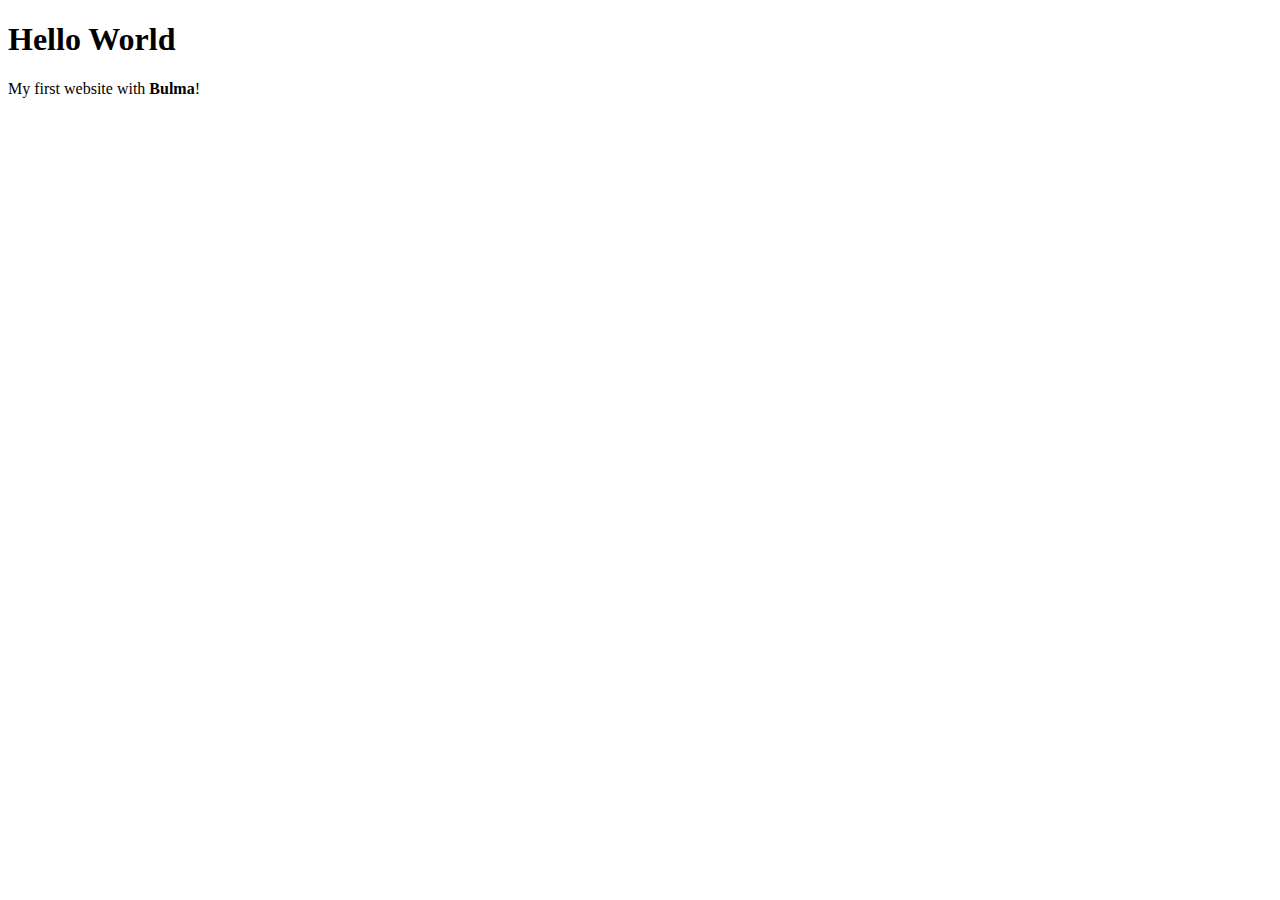
==== index.html @ 122e35c3 "index.html and style.css initiated" ====
<!DOCTYPE html>
<html>
  <head>
    <meta charset="utf-8">
    <meta name="viewport" content="width=device-width, initial-scale=1">
    <title>Hello Bulma!</title>
    <link rel="stylesheet" href="/Users/ondrovo/Documents/GitHub/the_odin_project/google-homepage/style.css">
  </head>
  <body>
  <section class="section">
    <div class="container">
      <h1 class="title">
        Hello World
      </h1>
      <p class="subtitle">
        My first website with <strong>Bulma</strong>!
      </p>
    </div>
  </section>
  </body>
</html>
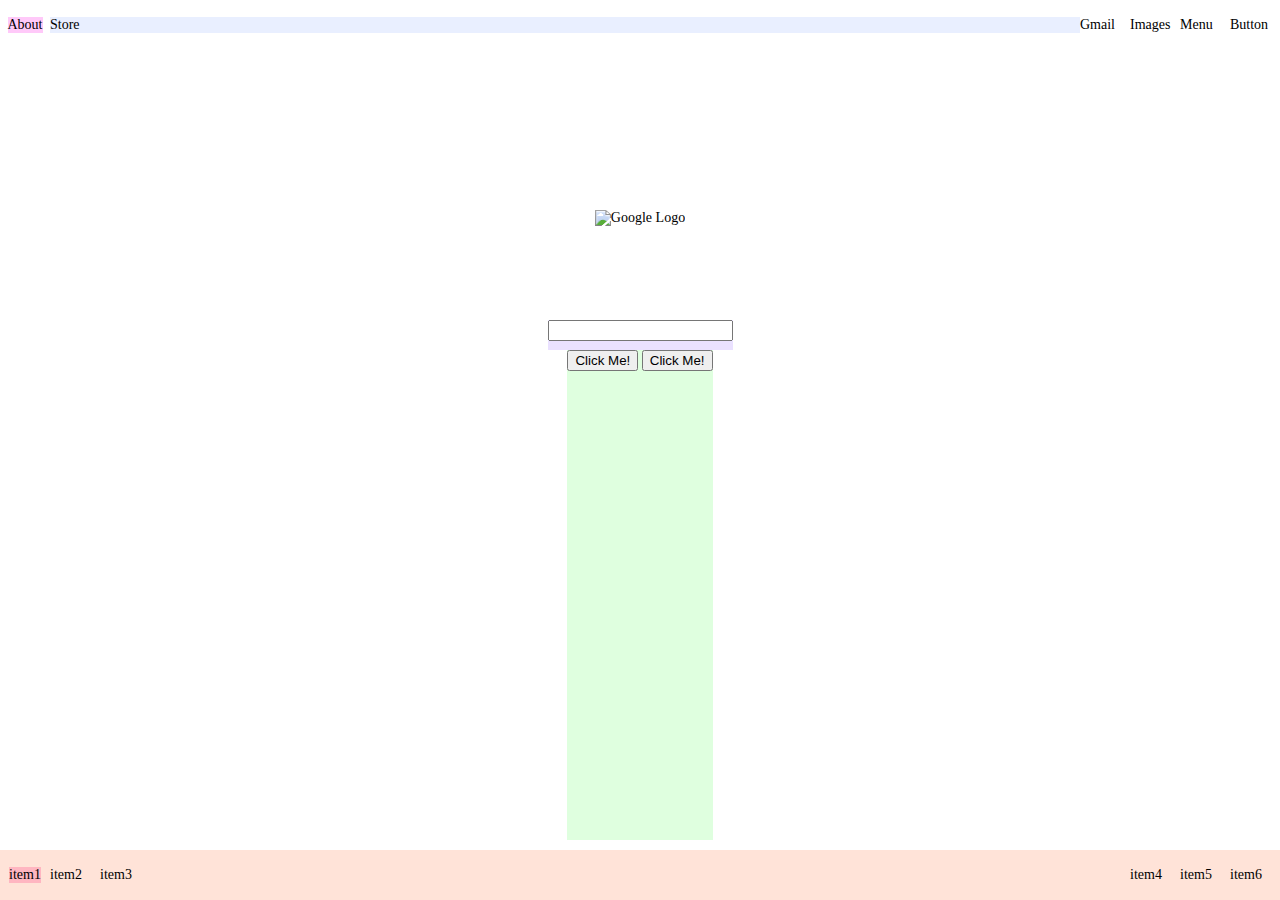
==== commit 00b016c8: "index.html dobra verze, css inside the html" ====
--- a/index.html
+++ b/index.html
@@ -1,21 +1,122 @@
 <!DOCTYPE html>
 <html>
-  <head>
+<head>
     <meta charset="utf-8">
     <meta name="viewport" content="width=device-width, initial-scale=1">
-    <title>Hello Bulma!</title>
-    <link rel="stylesheet" href="/Users/ondrovo/Documents/GitHub/the_odin_project/google-homepage/style.css">
-  </head>
+    <title>Google</title>
+    <!-- <link rel="stylesheet" type="text/css" href="style.css"> -->
+    <style>      
+        .navbar {
+            /* background:PaleTurquoise; */
+            grid-column: 1 / 4;
+            height: 50px;
+            display: grid;
+            grid-area: nav;
+            grid-template-columns: 50px 1fr 50px 50px 50px 50px;
+            align-items: center;
+        }
+
+            #jedna {
+                background:rgb(255, 201, 249);
+                justify-self: center;
+            }
+
+            #dva {
+                background:rgb(233, 239, 255);
+                
+            }
+
+        .logo {
+            background: rgb(255, 255, 255);
+            grid-area: logo;
+            min-height: 100px;
+            justify-self: center;
+        }
+      
+        .search {
+            background:rgb(234, 225, 255);
+            grid-area: search;
+            justify-self: center;
+            min-height: 30px;
+        } 
+
+        .button {
+            grid-area: button;
+            background: rgb(223, 255, 223);
+            justify-self: center;
+        }
+
+        .footer {
+            background:rgb(255, 227, 216);
+            display: grid;
+            grid-column: 4 / 4;
+            grid-area: footer;
+            height: 50px;
+            grid-template-columns: 50px 50px 1fr 50px 50px 50px ;
+            align-items: center;            
+        }
+
+            #fjedna {
+                background:LightPink;
+                justify-self: center;
+            }
+
+
+        .container {
+            position: fixed;
+            top: 0;
+            left: 0;
+            right: 0;
+            bottom: 0;
+            font-size: 14px;
+            min-height: 400px;
+            width: 100%;
+            /* height: 100vh;             */
+            background: rgb(255, 255, 255);
+            display: grid;
+            grid-template-columns: 1fr 1fr 1fr;
+            grid-template-rows: 200px auto 20px 1fr auto;
+            grid-gap: 10px;
+            grid-template-areas:
+                "nav nav nav"
+                "logo logo logo"
+                "search search search"
+                "button button button"
+                "footer footer footer";
+            }
+    
+      </style>
+</head>
   <body>
-  <section class="section">
-    <div class="container">
-      <h1 class="title">
-        Hello World
-      </h1>
-      <p class="subtitle">
-        My first website with <strong>Bulma</strong>!
-      </p>
+  <div class="container">
+    <div class="navbar">
+        <div id="jedna">About</div>
+        <div id="dva">Store</div>
+        <div>Gmail</div>
+        <div>Images</div>
+        <div>Menu</div>
+        <div>Button</div>
     </div>
-  </section>
+    <div class="logo">
+        <img class="logopic" id="logo" src="https://www.google.com/images/branding/googlelogo/1x/googlelogo_color_272x92dp.png" alt="Google Logo">
+    </div>
+    
+    <div class="search">
+        <input type="text" class="searchTerm">
+    </div>
+    <div class="button">
+        <button type="button">Click Me!</button>
+        <button type="button">Click Me!</button>
+    </div>
+    <div class="footer">
+        <div id="fjedna">item1</div>
+        <div>item2</div>
+        <div>item3</div>
+        <div>item4</div>
+        <div>item5</div>
+        <div>item6</div>
+    </div>
+    
+
   </body>
 </html>   --- a/style.css
+++ b/style.css
@@ -0,0 +1,34 @@
+/* 
+.search {
+    background: grey;
+    grid-area: search;    
+}
+
+.logoimage {
+    background: PaleGreen;
+    grid-area: logo;
+
+}
+
+.navbar {
+    background: PaleGreen;
+    grid-area: nav;
+}
+
+.container {
+    font-size: 40px;
+    min-height: 500px;
+    width: 100%;
+    height: 400px;
+    background: LightGray;
+    display: grid;
+    grid-template-columns: 1fr 1fr 1fr 1fr 1fr;
+    grid-template-rows: 1fr 1fr 1fr 1fr ;
+    grid-gap: 10px;
+    justify-items: center;
+    grid-template-areas:
+      "nav nav nav nav nav"
+      "logo lo"
+      "search"
+      "footer footer footer";
+  } */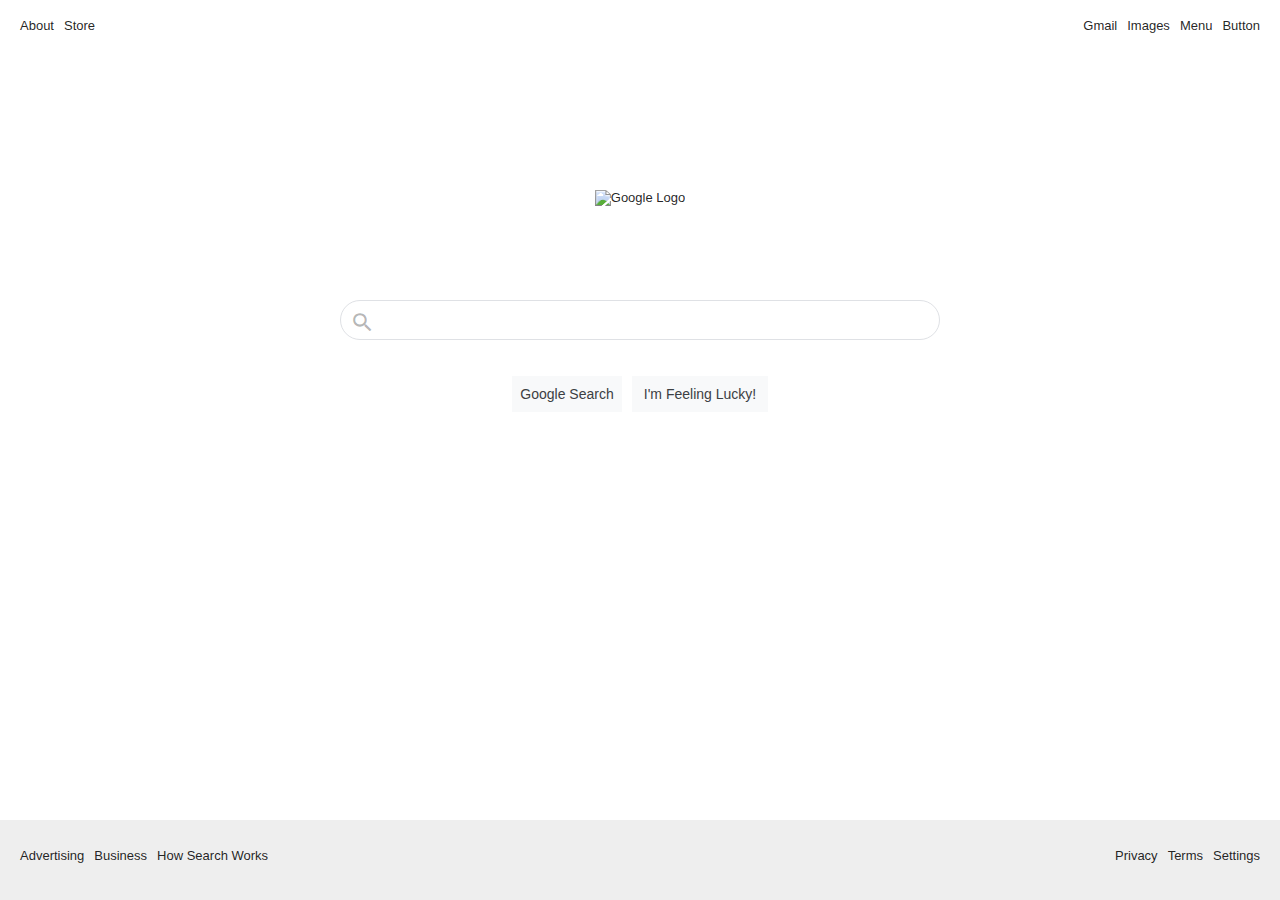
==== commit d76fe173: "final basic v1.0" ====
--- a/index.html
+++ b/index.html
@@ -5,17 +5,22 @@
     <meta name="viewport" content="width=device-width, initial-scale=1">
     <title>Google</title>
     <!-- <link rel="stylesheet" type="text/css" href="style.css"> -->
+    <link href="https://fonts.googleapis.com/icon?family=Material+Icons"
+      rel="stylesheet">
     <style>      
         .navbar {
-            /* background:PaleTurquoise; */
+            background:rgb(255, 255, 255);
             grid-column: 1 / 4;
             height: 50px;
             display: grid;
             grid-area: nav;
-            grid-template-columns: 50px 1fr 50px 50px 50px 50px;
+            grid-template-columns: auto 1fr auto auto auto auto;
+            grid-gap: 10px;
             align-items: center;
+            padding-left: 20px;
+            padding-right: 20px;  
         }
-
+/* 
             #jedna {
                 background:rgb(255, 201, 249);
                 justify-self: center;
@@ -24,7 +29,7 @@
             #dva {
                 background:rgb(233, 239, 255);
                 
-            }
+            } */
 
         .logo {
             background: rgb(255, 255, 255);
@@ -32,35 +37,99 @@
             min-height: 100px;
             justify-self: center;
         }
-      
+
         .search {
-            background:rgb(234, 225, 255);
+            background:rgb(255, 255, 255);
+            display: grid;
             grid-area: search;
+            position: relative;
             justify-self: center;
-            min-height: 30px;
-        } 
+            width: 50vw;
+            max-width: 600px;
+            min-width: 400px;
+          }
+
+            .searchTerm:hover {
+                box-shadow: 0 1px 6px rgb(32 33 36 / 28%);
+                border-color: rgba(223,225,229,0);
+            }
+            
+            .searchTerm {
+                border: 1px solid #dfe1e5;
+                border-radius: 25px;
+                padding: 5px 0px 5px 40px;
+                font-size: 16px;
+                min-height: auto;
+                outline:none;
+            }
+
+            #searchicon {
+                position: absolute;
+                bottom:20px; left:10px; width:10px; height:10px;
+                font-size: 25px
+            }
+
+            .md-inactive{
+                color: rgba(0,0,0,0.3);
+            }
 
         .button {
+            border-color: #c0c0c0;
+            cursor: pointer;
+            display: grid;
             grid-area: button;
-            background: rgb(223, 255, 223);
             justify-self: center;
-        }
+            grid-template-columns: 110px 136px;
+            min-width: 36px;
+            grid-template-rows: 36px;;
+            grid-gap: 10px;
+            padding: 2em 1em 1em 1em;
+            border-radius: 4px;
+            font-family: Arial, sans-serif;  
+            
+            }
+
+            .buttons:hover {
+                border-radius: 4px;
+                /* border-color: #eeeeee; */
+                box-shadow: 0 3px 5px rgb(0 0 0 / 10%);
+            }
+            
+            .buttons {
+                font-size: 14px;
+                color: #3c4043;
+                background-color: #f8f9fa;
+                border: 1px solid #f8f9fa;
+                outline:none;
+                
+            }
 
         .footer {
-            background:rgb(255, 227, 216);
+            background: #eee;
             display: grid;
             grid-column: 4 / 4;
             grid-area: footer;
             height: 50px;
-            grid-template-columns: 50px 50px 1fr 50px 50px 50px ;
-            align-items: center;            
+            grid-template-columns: auto auto 1fr auto auto auto;
+            grid-gap: 10px;
+            align-items: center;
+            padding: 10px 20px 20px 20px;    
         }
-
+/* 
             #fjedna {
                 background:LightPink;
-                justify-self: center;
+                justify-self: ;
             }
 
+            #fdva {
+                background:rgb(182, 112, 122);
+                justify-self: ;
+            }
+
+            #fctyri {
+                background:LightPink;
+                justify-self: ;
+            } */
 
         .container {
             position: fixed;
@@ -68,20 +137,23 @@
             left: 0;
             right: 0;
             bottom: 0;
-            font-size: 14px;
             min-height: 400px;
             width: 100%;
             /* height: 100vh;             */
-            background: rgb(255, 255, 255);
+            font-family: Arial, Helvetica, sans-serif;
+            font-size: small;
+            color: rgba(0,0,0,0.87);
+            /* font-size: 14px; */
+            background:#ffffff;
             display: grid;
             grid-template-columns: 1fr 1fr 1fr;
-            grid-template-rows: 200px auto 20px 1fr auto;
+            grid-template-rows: 20% auto 40px 1fr auto;
             grid-gap: 10px;
             grid-template-areas:
                 "nav nav nav"
                 "logo logo logo"
                 "search search search"
-                "button button button"
+                ". button ."
                 "footer footer footer";
             }
     
@@ -103,18 +175,19 @@
     
     <div class="search">
         <input type="text" class="searchTerm">
+            <i id="searchicon"" class="material-icons md-inactive">search</i>
     </div>
     <div class="button">
-        <button type="button">Click Me!</button>
-        <button type="button">Click Me!</button>
+        <button class="buttons" type="button">Google Search</button>
+        <button class="buttons" type="button">I'm Feeling Lucky!</button>
     </div>
     <div class="footer">
-        <div id="fjedna">item1</div>
-        <div>item2</div>
-        <div>item3</div>
-        <div>item4</div>
-        <div>item5</div>
-        <div>item6</div>
+        <div id="fjedna">Advertising</div>
+        <div id="fdva">Business</div>
+        <div>How Search Works</div>
+        <div id="fctyri">Privacy</div>
+        <div>Terms</div>
+        <div>Settings</div>
     </div>
     
 
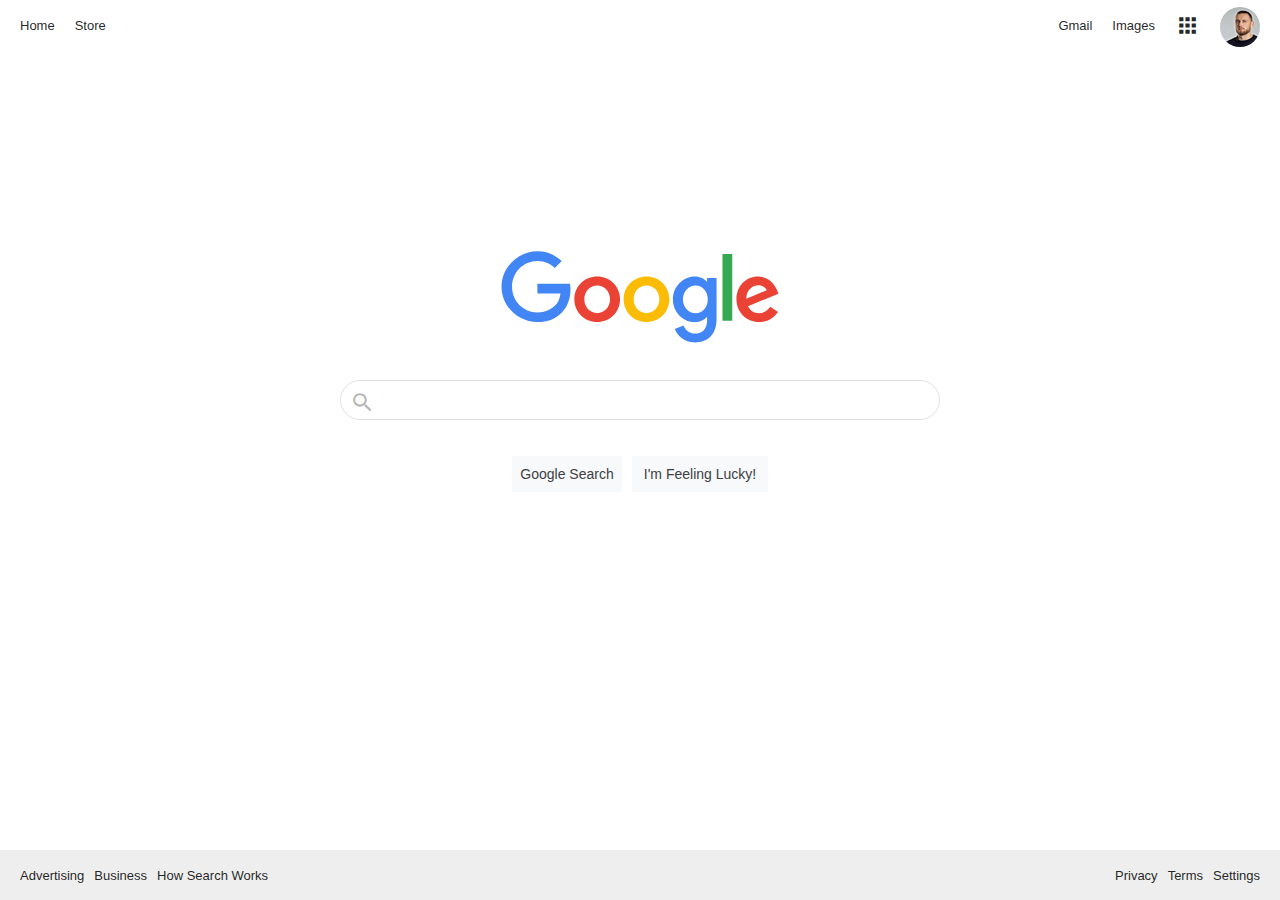
==== commit 9c95014e: "final svg logo, git link, neds media queries though, maybe clickable menu v1.1" ====
--- a/index.html
+++ b/index.html
@@ -9,19 +9,20 @@
       rel="stylesheet">
     <style>      
         .navbar {
+            position: relative;
             background:rgb(255, 255, 255);
             grid-column: 1 / 4;
             height: 50px;
             display: grid;
             grid-area: nav;
             grid-template-columns: auto 1fr auto auto auto auto;
-            grid-gap: 10px;
+            grid-gap: 20px;
             align-items: center;
-            padding-left: 20px;
-            padding-right: 20px;  
-        }
-/* 
-            #jedna {
+            /* top right bottom left */
+            padding: 0px 20px 0px 20px;    
+        }
+
+            /* #jedna {
                 background:rgb(255, 201, 249);
                 justify-self: center;
             }
@@ -29,13 +30,35 @@
             #dva {
                 background:rgb(233, 239, 255);
                 
-            } */
+            }
+             */
+            #appsicon:hover {
+                background-color: #eee;
+                border-radius: 50%;
+                padding: 7px;
+                margin: -7px;
+                
+            }
+
+            #appsicon {
+                justify-self: center;
+                font-size: 25px;
+                margin-top: 4px;
+                /* justify-self: center;
+                align-self: center; */
+            }
+
+            #profilepic {
+                border-radius: 50%;
+                margin-top: 7px;
+            }
 
         .logo {
             background: rgb(255, 255, 255);
             grid-area: logo;
             min-height: 100px;
             justify-self: center;
+            transform: scale(0.3)
         }
 
         .search {
@@ -113,7 +136,8 @@
             grid-template-columns: auto auto 1fr auto auto auto;
             grid-gap: 10px;
             align-items: center;
-            padding: 10px 20px 20px 20px;    
+            /* top right bottom left */
+            padding: 0px 20px 0px 20px;    
         }
 /* 
             #fjedna {
@@ -130,6 +154,12 @@
                 background:LightPink;
                 justify-self: ;
             } */
+    
+        
+        .link:hover {
+            /* color: hotpink; */
+            text-decoration: underline;
+        }
 
         .container {
             position: fixed;
@@ -147,7 +177,7 @@
             background:#ffffff;
             display: grid;
             grid-template-columns: 1fr 1fr 1fr;
-            grid-template-rows: 20% auto 40px 1fr auto;
+            grid-template-rows: 7% 33% 40px 1fr auto;
             grid-gap: 10px;
             grid-template-areas:
                 "nav nav nav"
@@ -162,15 +192,22 @@
   <body>
   <div class="container">
     <div class="navbar">
-        <div id="jedna">About</div>
-        <div id="dva">Store</div>
-        <div>Gmail</div>
-        <div>Images</div>
-        <div>Menu</div>
-        <div>Button</div>
+        <div id="jedna">Home</div>
+        <div id="dva" class="link">Store</div>
+        <div class="link">Gmail</div>
+        <div class="link">Images</div>
+        <div class="link">
+            <i id="appsicon"" class="material-icons">apps</i>
+            <div class="circle"></div>
+        </div>
+        <a href="https://github.com/OndrejDrapalik">
+            <div class="link">
+                <img class="profilepic" id="profilepic" src="images/git-profile-pic.png" alt="Profile Picture">
+            </div>
+        </a>
     </div>
     <div class="logo">
-        <img class="logopic" id="logo" src="https://www.google.com/images/branding/googlelogo/1x/googlelogo_color_272x92dp.png" alt="Google Logo">
+        <img class="logopic" id="logo" src="images/google-logo.svg" alt="Google Logo">
     </div>
     
     <div class="search">
@@ -182,12 +219,12 @@
         <button class="buttons" type="button">I'm Feeling Lucky!</button>
     </div>
     <div class="footer">
-        <div id="fjedna">Advertising</div>
-        <div id="fdva">Business</div>
-        <div>How Search Works</div>
-        <div id="fctyri">Privacy</div>
-        <div>Terms</div>
-        <div>Settings</div>
+        <div id="fjedna" class="link">Advertising</div>
+        <div id="fdva" class="link">Business</div>
+        <div class="link">How Search Works</div>
+        <div id="fctyri" class="link">Privacy</div>
+        <div class="link">Terms</div>
+        <div class="link">Settings</div>
     </div>
     
 
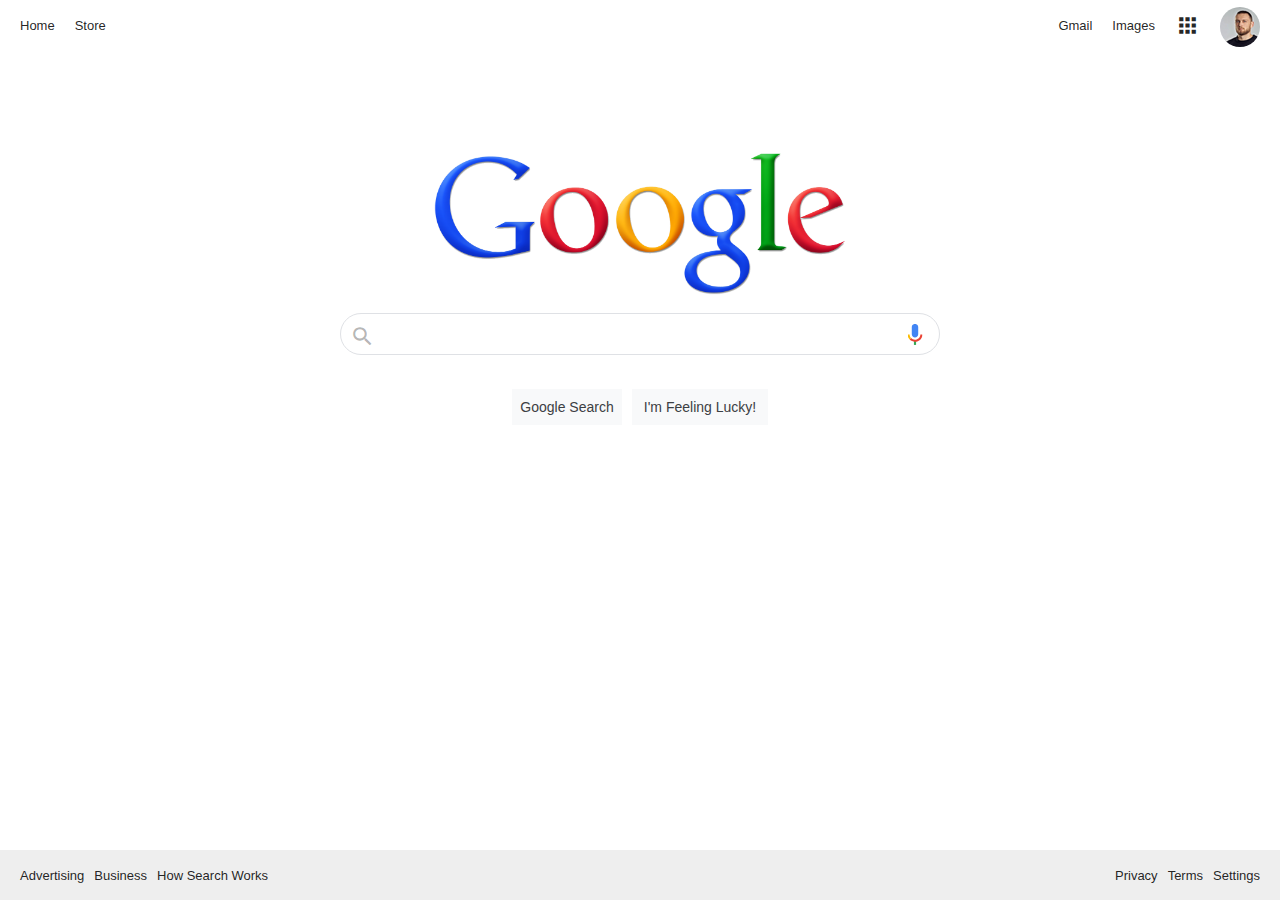
==== commit 0b8fb72f: "search bar icons done, new old logo, problem with SVG though v1.2" ====
--- a/index.html
+++ b/index.html
@@ -39,13 +39,20 @@
                 margin: -7px;
                 
             }
-
+            #menu {
+                margin-top: 4px;
+            }
             #appsicon {
                 justify-self: center;
                 font-size: 25px;
-                margin-top: 4px;
+                /* margin-top: 4px; */
                 /* justify-self: center;
                 align-self: center; */
+            }
+            
+            #profilepic:hover {
+                box-shadow: 0 1px 6px rgb(32 33 36 / 28%);
+                border-color: rgba(223,225,229,0);
             }
 
             #profilepic {
@@ -55,10 +62,12 @@
 
         .logo {
             background: rgb(255, 255, 255);
+            display: grid;
             grid-area: logo;
-            min-height: 100px;
             justify-self: center;
-            transform: scale(0.3)
+            min-height: 200px;
+            transform: scale(0.3);
+            
         }
 
         .search {
@@ -80,20 +89,29 @@
             .searchTerm {
                 border: 1px solid #dfe1e5;
                 border-radius: 25px;
-                padding: 5px 0px 5px 40px;
+                padding: 10px 0px 10px 40px;
                 font-size: 16px;
-                min-height: auto;
+                min-height: 20px;
                 outline:none;
             }
 
             #searchicon {
                 position: absolute;
-                bottom:20px; left:10px; width:10px; height:10px;
+                bottom:19px; left:10px; width:10px; height:10px;
                 font-size: 25px
             }
 
             .md-inactive{
                 color: rgba(0,0,0,0.3);
+            }
+            
+            #googlemic {
+                /* position: absolute; */
+                position: relative;
+                top: 0px; bottom: 10px;
+                left: 100%; width:10px;
+                padding: 0px 120px 110px 0px;
+                transform: scale(1.5);
             }
 
         .button {
@@ -177,7 +195,7 @@
             background:#ffffff;
             display: grid;
             grid-template-columns: 1fr 1fr 1fr;
-            grid-template-rows: 7% 33% 40px 1fr auto;
+            grid-template-rows: 7% 230px 40px 1fr auto;
             grid-gap: 10px;
             grid-template-areas:
                 "nav nav nav"
@@ -192,11 +210,11 @@
   <body>
   <div class="container">
     <div class="navbar">
-        <div id="jedna">Home</div>
+        <div id="jedna" class="link">Home</div>
         <div id="dva" class="link">Store</div>
         <div class="link">Gmail</div>
         <div class="link">Images</div>
-        <div class="link">
+        <div class="link" id="menu">
             <i id="appsicon"" class="material-icons">apps</i>
             <div class="circle"></div>
         </div>
@@ -207,13 +225,17 @@
         </a>
     </div>
     <div class="logo">
-        <img class="logopic" id="logo" src="images/google-logo.svg" alt="Google Logo">
+        <img class="logopic" id="logo" src="images/Google_2011_logo.png" alt="Google Logo">
     </div>
     
     <div class="search">
         <input type="text" class="searchTerm">
             <i id="searchicon"" class="material-icons md-inactive">search</i>
-    </div>
+            <img class="googlemic" id="googlemic" src="images/google-mic.svg" alt="Google Mic Icon">
+    </div>
+
+    
+    
     <div class="button">
         <button class="buttons" type="button">Google Search</button>
         <button class="buttons" type="button">I'm Feeling Lucky!</button>
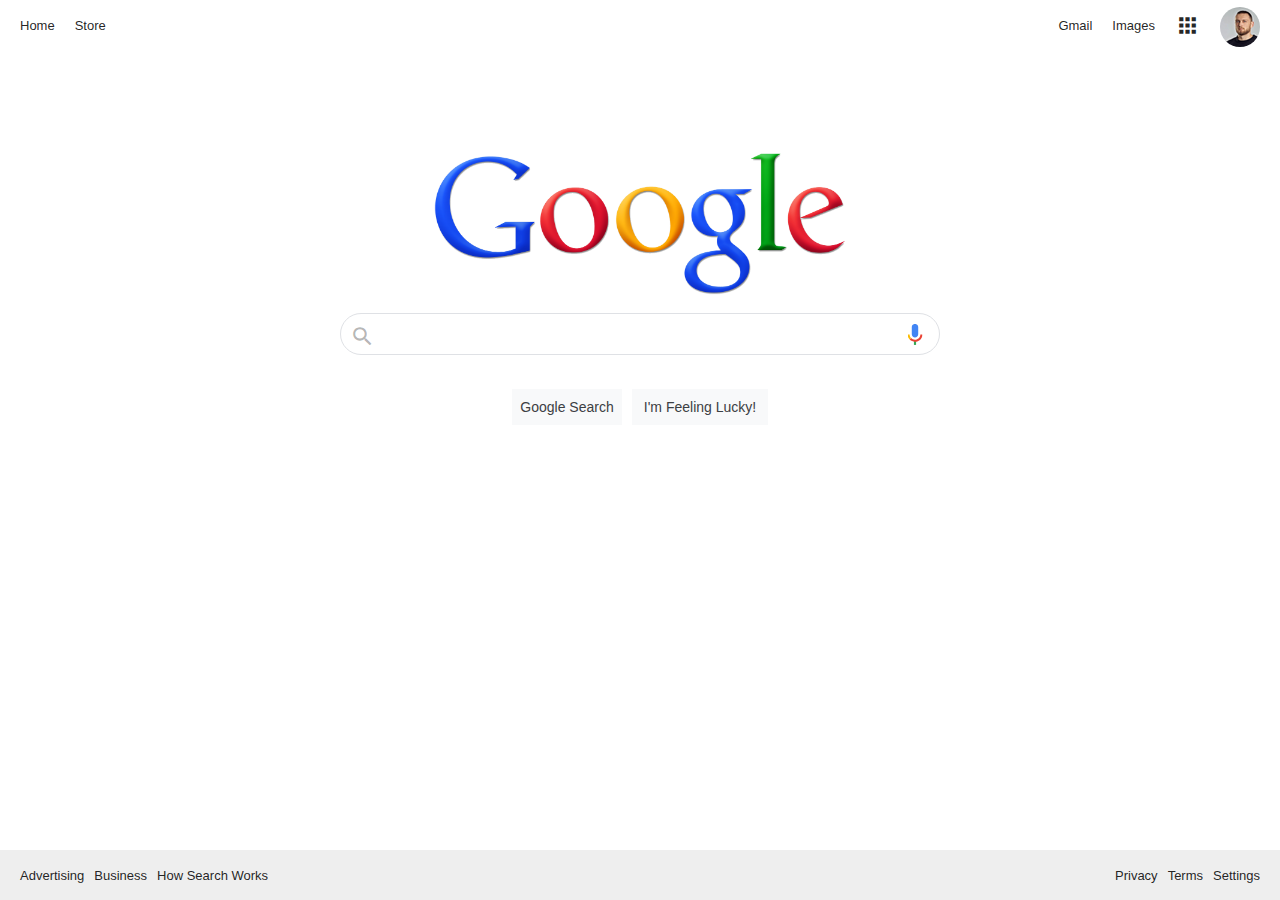
==== commit a48954bb: "styles.css linked files cleaned , problem with SVG though v1.2" ====
--- a/index.html
+++ b/index.html
@@ -4,208 +4,9 @@
     <meta charset="utf-8">
     <meta name="viewport" content="width=device-width, initial-scale=1">
     <title>Google</title>
-    <!-- <link rel="stylesheet" type="text/css" href="style.css"> -->
+    <link rel="stylesheet" type="text/css" href="style.css">
     <link href="https://fonts.googleapis.com/icon?family=Material+Icons"
       rel="stylesheet">
-    <style>      
-        .navbar {
-            position: relative;
-            background:rgb(255, 255, 255);
-            grid-column: 1 / 4;
-            height: 50px;
-            display: grid;
-            grid-area: nav;
-            grid-template-columns: auto 1fr auto auto auto auto;
-            grid-gap: 20px;
-            align-items: center;
-            /* top right bottom left */
-            padding: 0px 20px 0px 20px;    
-        }
-
-            /* #jedna {
-                background:rgb(255, 201, 249);
-                justify-self: center;
-            }
-
-            #dva {
-                background:rgb(233, 239, 255);
-                
-            }
-             */
-            #appsicon:hover {
-                background-color: #eee;
-                border-radius: 50%;
-                padding: 7px;
-                margin: -7px;
-                
-            }
-            #menu {
-                margin-top: 4px;
-            }
-            #appsicon {
-                justify-self: center;
-                font-size: 25px;
-                /* margin-top: 4px; */
-                /* justify-self: center;
-                align-self: center; */
-            }
-            
-            #profilepic:hover {
-                box-shadow: 0 1px 6px rgb(32 33 36 / 28%);
-                border-color: rgba(223,225,229,0);
-            }
-
-            #profilepic {
-                border-radius: 50%;
-                margin-top: 7px;
-            }
-
-        .logo {
-            background: rgb(255, 255, 255);
-            display: grid;
-            grid-area: logo;
-            justify-self: center;
-            min-height: 200px;
-            transform: scale(0.3);
-            
-        }
-
-        .search {
-            background:rgb(255, 255, 255);
-            display: grid;
-            grid-area: search;
-            position: relative;
-            justify-self: center;
-            width: 50vw;
-            max-width: 600px;
-            min-width: 400px;
-          }
-
-            .searchTerm:hover {
-                box-shadow: 0 1px 6px rgb(32 33 36 / 28%);
-                border-color: rgba(223,225,229,0);
-            }
-            
-            .searchTerm {
-                border: 1px solid #dfe1e5;
-                border-radius: 25px;
-                padding: 10px 0px 10px 40px;
-                font-size: 16px;
-                min-height: 20px;
-                outline:none;
-            }
-
-            #searchicon {
-                position: absolute;
-                bottom:19px; left:10px; width:10px; height:10px;
-                font-size: 25px
-            }
-
-            .md-inactive{
-                color: rgba(0,0,0,0.3);
-            }
-            
-            #googlemic {
-                /* position: absolute; */
-                position: relative;
-                top: 0px; bottom: 10px;
-                left: 100%; width:10px;
-                padding: 0px 120px 110px 0px;
-                transform: scale(1.5);
-            }
-
-        .button {
-            border-color: #c0c0c0;
-            cursor: pointer;
-            display: grid;
-            grid-area: button;
-            justify-self: center;
-            grid-template-columns: 110px 136px;
-            min-width: 36px;
-            grid-template-rows: 36px;;
-            grid-gap: 10px;
-            padding: 2em 1em 1em 1em;
-            border-radius: 4px;
-            font-family: Arial, sans-serif;  
-            
-            }
-
-            .buttons:hover {
-                border-radius: 4px;
-                /* border-color: #eeeeee; */
-                box-shadow: 0 3px 5px rgb(0 0 0 / 10%);
-            }
-            
-            .buttons {
-                font-size: 14px;
-                color: #3c4043;
-                background-color: #f8f9fa;
-                border: 1px solid #f8f9fa;
-                outline:none;
-                
-            }
-
-        .footer {
-            background: #eee;
-            display: grid;
-            grid-column: 4 / 4;
-            grid-area: footer;
-            height: 50px;
-            grid-template-columns: auto auto 1fr auto auto auto;
-            grid-gap: 10px;
-            align-items: center;
-            /* top right bottom left */
-            padding: 0px 20px 0px 20px;    
-        }
-/* 
-            #fjedna {
-                background:LightPink;
-                justify-self: ;
-            }
-
-            #fdva {
-                background:rgb(182, 112, 122);
-                justify-self: ;
-            }
-
-            #fctyri {
-                background:LightPink;
-                justify-self: ;
-            } */
-    
-        
-        .link:hover {
-            /* color: hotpink; */
-            text-decoration: underline;
-        }
-
-        .container {
-            position: fixed;
-            top: 0;
-            left: 0;
-            right: 0;
-            bottom: 0;
-            min-height: 400px;
-            width: 100%;
-            /* height: 100vh;             */
-            font-family: Arial, Helvetica, sans-serif;
-            font-size: small;
-            color: rgba(0,0,0,0.87);
-            /* font-size: 14px; */
-            background:#ffffff;
-            display: grid;
-            grid-template-columns: 1fr 1fr 1fr;
-            grid-template-rows: 7% 230px 40px 1fr auto;
-            grid-gap: 10px;
-            grid-template-areas:
-                "nav nav nav"
-                "logo logo logo"
-                "search search search"
-                ". button ."
-                "footer footer footer";
-            }
-    
-      </style>
 </head>
   <body>
   <div class="container">
--- a/style.css
+++ b/style.css
@@ -1,34 +1,194 @@
-/* 
-.search {
-    background: grey;
-    grid-area: search;    
+.navbar {
+    position: relative;
+    background:rgb(255, 255, 255);
+    grid-column: 1 / 4;
+    height: 50px;
+    display: grid;
+    grid-area: nav;
+    grid-template-columns: auto 1fr auto auto auto auto;
+    grid-gap: 20px;
+    align-items: center;
+    /* top right bottom left */
+    padding: 0px 20px 0px 20px;    
 }
 
-.logoimage {
-    background: PaleGreen;
+    /* #jedna {
+        background:rgb(255, 201, 249);
+        justify-self: center;
+    }
+
+    #dva {
+        background:rgb(233, 239, 255);
+        
+    }
+     */
+
+    #appsicon:hover {
+        background-color: #eee;
+        border-radius: 50%;
+        padding: 7px;
+        margin: -7px;
+        
+    }
+    #menu {
+        margin-top: 4px;
+    }
+    #appsicon {
+        justify-self: center;
+        font-size: 25px;
+        /* margin-top: 4px; */
+        /* justify-self: center;
+        align-self: center; */
+    }
+    
+    #profilepic:hover {
+        box-shadow: 0 1px 6px rgb(32 33 36 / 28%);
+        border-color: rgba(223,225,229,0);
+    }
+
+    #profilepic {
+        border-radius: 50%;
+        margin-top: 7px;
+    }
+
+.logo {
+    background: rgb(255, 255, 255);
+    display: grid;
     grid-area: logo;
-
+    justify-self: center;
+    min-height: 200px;
+    transform: scale(0.3);
+    
 }
 
-.navbar {
-    background: PaleGreen;
-    grid-area: nav;
+.search {
+    background:rgb(255, 255, 255);
+    display: grid;
+    grid-area: search;
+    position: relative;
+    justify-self: center;
+    width: 50vw;
+    max-width: 600px;
+    min-width: 400px;
+  }
+
+    .searchTerm:hover {
+        box-shadow: 0 1px 6px rgb(32 33 36 / 28%);
+        border-color: rgba(223,225,229,0);
+    }
+    
+    .searchTerm {
+        border: 1px solid #dfe1e5;
+        border-radius: 25px;
+        padding: 10px 0px 10px 40px;
+        font-size: 16px;
+        min-height: 20px;
+        outline:none;
+    }
+
+    #searchicon {
+        position: absolute;
+        bottom:19px; left:10px; width:10px; height:10px;
+        font-size: 25px
+    }
+
+    .md-inactive{
+        color: rgba(0,0,0,0.3);
+    }
+    
+    #googlemic {
+        position: absolute;
+        top: 42px; bottom: 10px;
+        left: 100%; width:10px;
+        padding: 0px 120px 110px 0px;
+        transform: scale(1.5);
+    }
+
+.button {
+    border-color: #c0c0c0;
+    cursor: pointer;
+    display: grid;
+    grid-area: button;
+    justify-self: center;
+    grid-template-columns: 110px 136px;
+    min-width: 36px;
+    grid-template-rows: 36px;;
+    grid-gap: 10px;
+    padding: 2em 1em 1em 1em;
+    border-radius: 4px;
+    font-family: Arial, sans-serif;  
+    
+    }
+
+    .buttons:hover {
+        border-radius: 4px;
+        /* border-color: #eeeeee; */
+        box-shadow: 0 3px 5px rgb(0 0 0 / 10%);
+    }
+    
+    .buttons {
+        font-size: 14px;
+        color: #3c4043;
+        background-color: #f8f9fa;
+        border: 1px solid #f8f9fa;
+        outline:none;
+        
+    }
+
+.footer {
+    background: #eee;
+    display: grid;
+    grid-column: 4 / 4;
+    grid-area: footer;
+    height: 50px;
+    grid-template-columns: auto auto 1fr auto auto auto;
+    grid-gap: 10px;
+    align-items: center;
+    /* top right bottom left */
+    padding: 0px 20px 0px 20px;    
+}
+/* 
+    #fjedna {
+        background:LightPink;
+        justify-self: ;
+    }
+
+    #fdva {
+        background:rgb(182, 112, 122);
+        justify-self: ;
+    }
+
+    #fctyri {
+        background:LightPink;
+        justify-self: ;
+    } */
+
+.link:hover {
+    /* color: hotpink; */
+    text-decoration: underline;
 }
 
 .container {
-    font-size: 40px;
-    min-height: 500px;
+    position: fixed;
+    top: 0;
+    left: 0;
+    right: 0;
+    bottom: 0;
+    min-height: 400px;
     width: 100%;
-    height: 400px;
-    background: LightGray;
+    font-family: Arial, Helvetica, sans-serif;
+    font-size: small;
+    color: rgba(0,0,0,0.87);
+    /* font-size: 14px; */
+    background:#ffffff;
     display: grid;
-    grid-template-columns: 1fr 1fr 1fr 1fr 1fr;
-    grid-template-rows: 1fr 1fr 1fr 1fr ;
+    grid-template-columns: 1fr 1fr 1fr;
+    grid-template-rows: 7% 230px 40px 1fr auto;
     grid-gap: 10px;
-    justify-items: center;
     grid-template-areas:
-      "nav nav nav nav nav"
-      "logo lo"
-      "search"
-      "footer footer footer";
-  } */+        "nav nav nav"
+        "logo logo logo"
+        "search search search"
+        ". button ."
+        "footer footer footer";
+    }
